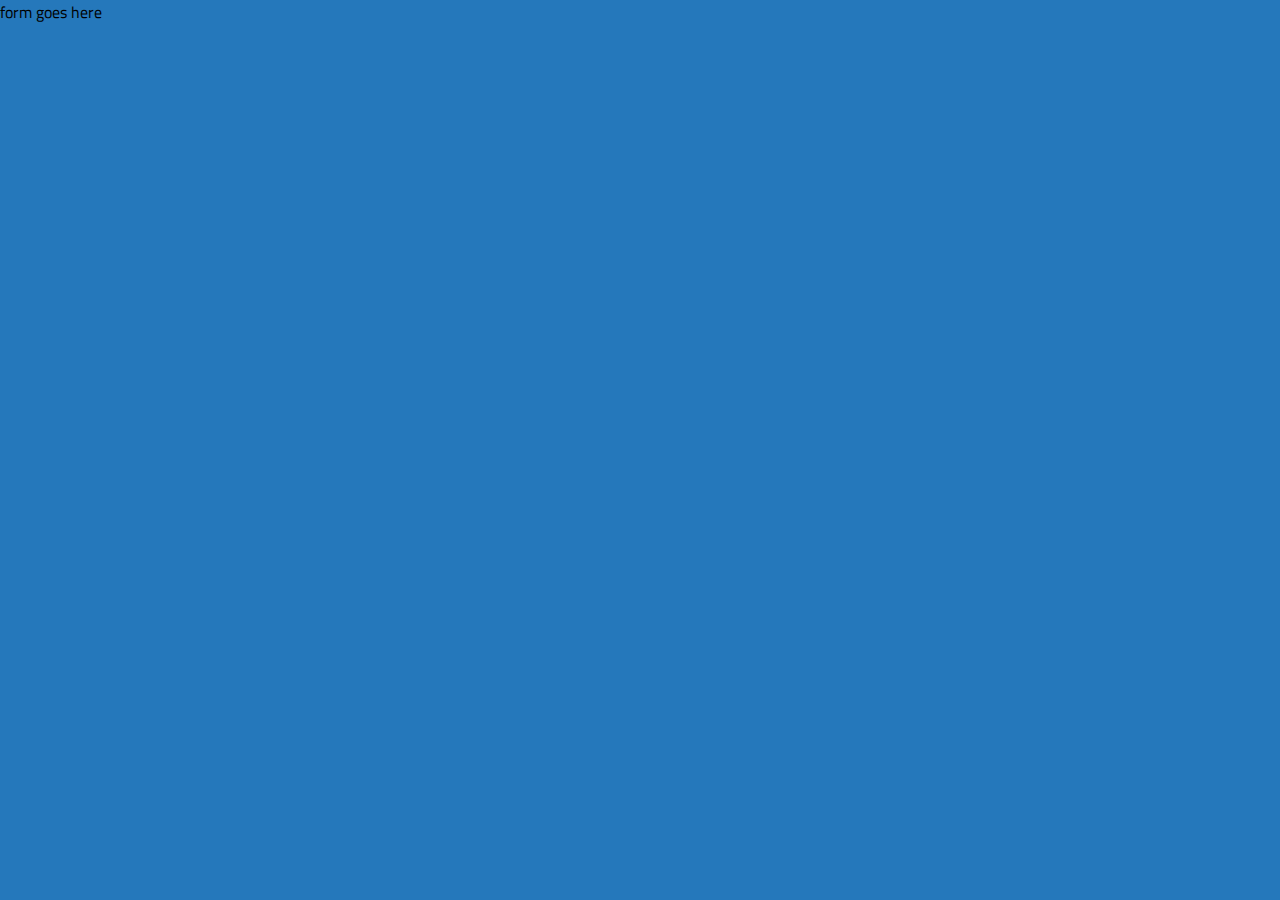
==== index.html @ 94f7e406 "created all of the pathing" ====
<!DOCTYPE html>
<html lang="en">

<head>
    <meta charset="UTF-8">
    <meta name="viewport" content="width=device-width, initial-scale=1.0">
    <meta http-equiv="X-UA-Compatible" content="ie=edge">
    <link href="https://fonts.googleapis.com/css2?family=Titillium+Web:wght@300&display=swap" rel="stylesheet">
    <link rel="stylesheet" href="styles/reset.css">
    <link rel="stylesheet" href="styles/home.css">
    <link rel="stylesheet" href="styles/style.css">
    <title>Document</title>
</head>

<body>
    
    form goes here
    <script type="module" src="app.js"></script>
</body>

</html>
---- styles/home.css ----
/* add home page styles here */
---- styles/style.css ----
body {
    /* https://coolors.co/generate and click export -> scss to get the colors to copy and paste below*/
    --color1: hsla(349, 69%, 76%, 1);
    --color2: hsla(207, 67%, 44%, 1);
    --color3: hsla(200, 61%, 56%, 1);
    --color4: hsla(187, 41%, 94%, 1);
    --color5: hsla(170, 28%, 95%, 1);

    /* --color1: hsla(45, 86%, 83%, 1);
    --color2: hsla(135, 65%, 98%, 1);
    --color3: hsla(315, 37%, 86%, 1);
    --color4: hsla(45, 73%, 98%, 1);
    --color5: hsla(224, 40%, 79%, 1); */
    
    --header-height: 80px;
    --shadow: 0px 10px 20px -12px rgba(0,0,0,0.45);
    --gutter: 30px;
    --footer-height: 25px;
    
    font-family: 'Titillium Web', sans-serif;
    background-color: var(--color2);
}

main {
    display: flex;
    flex-direction: column;
    justify-content: center;
    align-items: center;
    margin-bottom: calc(var(--footer-height));
}

section {
    background-color: var(--color5);
    width: 1000px;
    max-width: 80%;
    display: flex;
    flex-direction: column;
    justify-content: center;
    align-items: center;
    padding-top: var(--gutter);
    padding-bottom: var(--gutter);
    margin-top: var(--gutter);
    margin-bottom: var(--gutter);
    border: solid 2px var(--color1);
}

header {
    display: flex;
    justify-content: flex-end;
    background-color: var(--color3);
    height: var(--header-height);
    box-shadow: var(--shadow);
}

footer {
    display: flex;
    justify-content: flex-end;
    background-color: var(--color3);
    box-shadow: var(--shadow);
}


h2 {
    font-size: 1.8rem;
    font-weight: bold;
}

.gutter-right {
    margin-right: 20px;
}

.main-logo {
    animation: pulse 5s infinite ease-in-out;
}

header img {
    height: var(--header-height);
}



content {
    width: 80%;
}

p {
    margin: var(--gutter);
}
  
footer {
    position: fixed;
    width: 100%;
    bottom: 0;
    height: var(--footer-height);
    display: flex;
    justify-content: flex-end;
    background-color: var(--color3);
    box-shadow: var(--shadow);
}
  
  @keyframes pulse {
    20% {
      transform: rotate3d(-10, -10, -10, 50deg) scale(1.2);
    }

    40% {
        transform: rotate3d(10, 10, -10, 50deg) scale(1);
    }

    60% {
        transform: rotate3d(-10, 10, 10, 50deg) scale(1.2);
      }

    80% {
        transform: rotate3d(10, 10, 10, 50deg) scale(1);
    }

  }
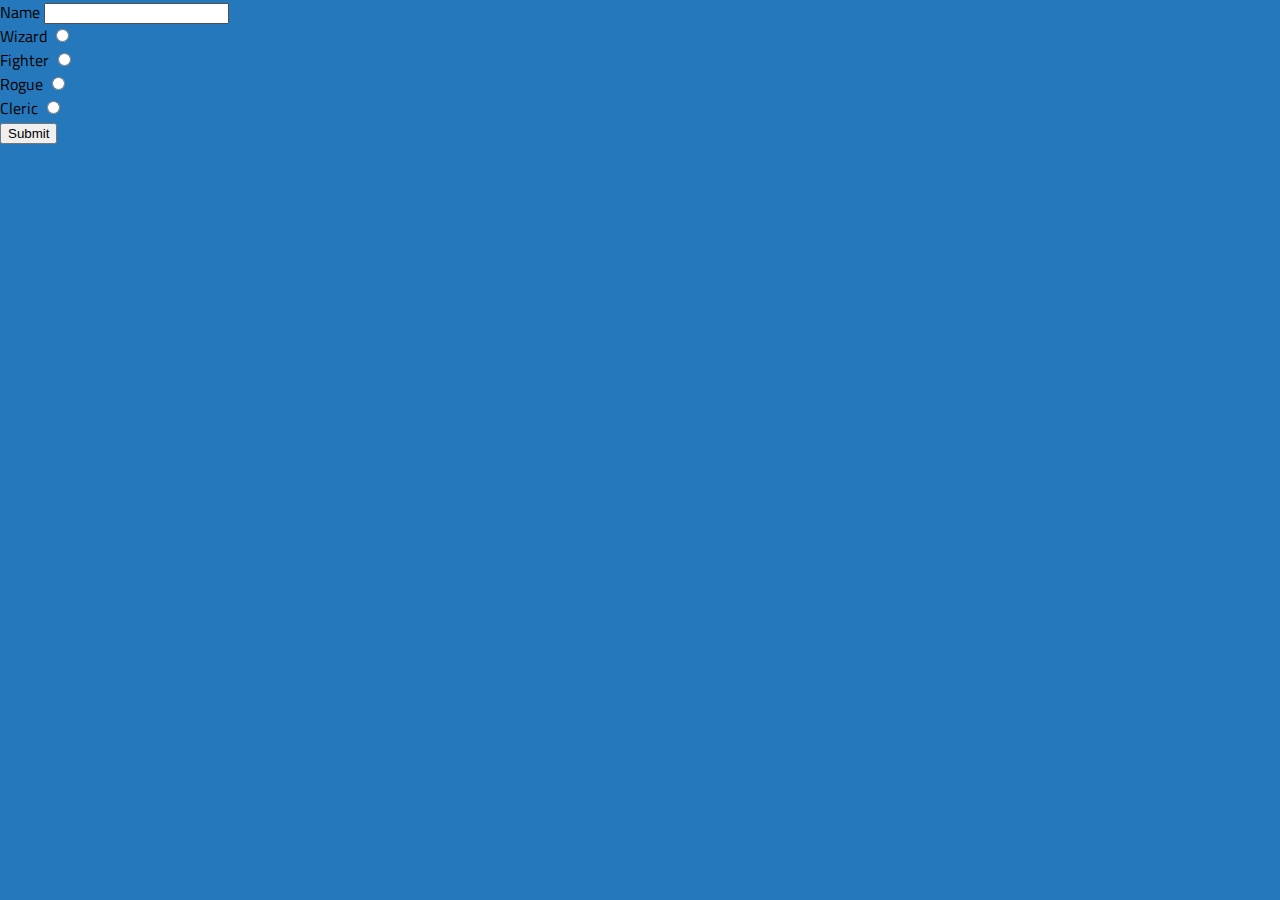
==== commit 6ed82eab: "created makeUser function for form and added localStorage to app.js" ====
--- a/index.html
+++ b/index.html
@@ -13,8 +13,30 @@
 </head>
 
 <body>
+    <form>
+        <label>
+            Name
+            <input name="name">
+        </label>
+        <label>
+            Wizard
+            <input type="radio" value="wizard" name="class">
+        </label>
+        <label>
+            Fighter
+            <input type="radio" value="fighter" name="class">
+        </label>
+        <label>
+            Rogue
+            <input type="radio" value="rogue" name="class">
+        </label>
+        <label>
+            Cleric
+            <input type="radio" value="cleric" name="class">
+        </label>
+        <button>Submit</button>
+    </form>
     
-    form goes here
     <script type="module" src="app.js"></script>
 </body>
 
--- a/styles/style.css
+++ b/styles/style.css
@@ -116,4 +116,8 @@
         transform: rotate3d(10, 10, 10, 50deg) scale(1);
     }
 
+  }
+
+  label {
+      display: block;
   }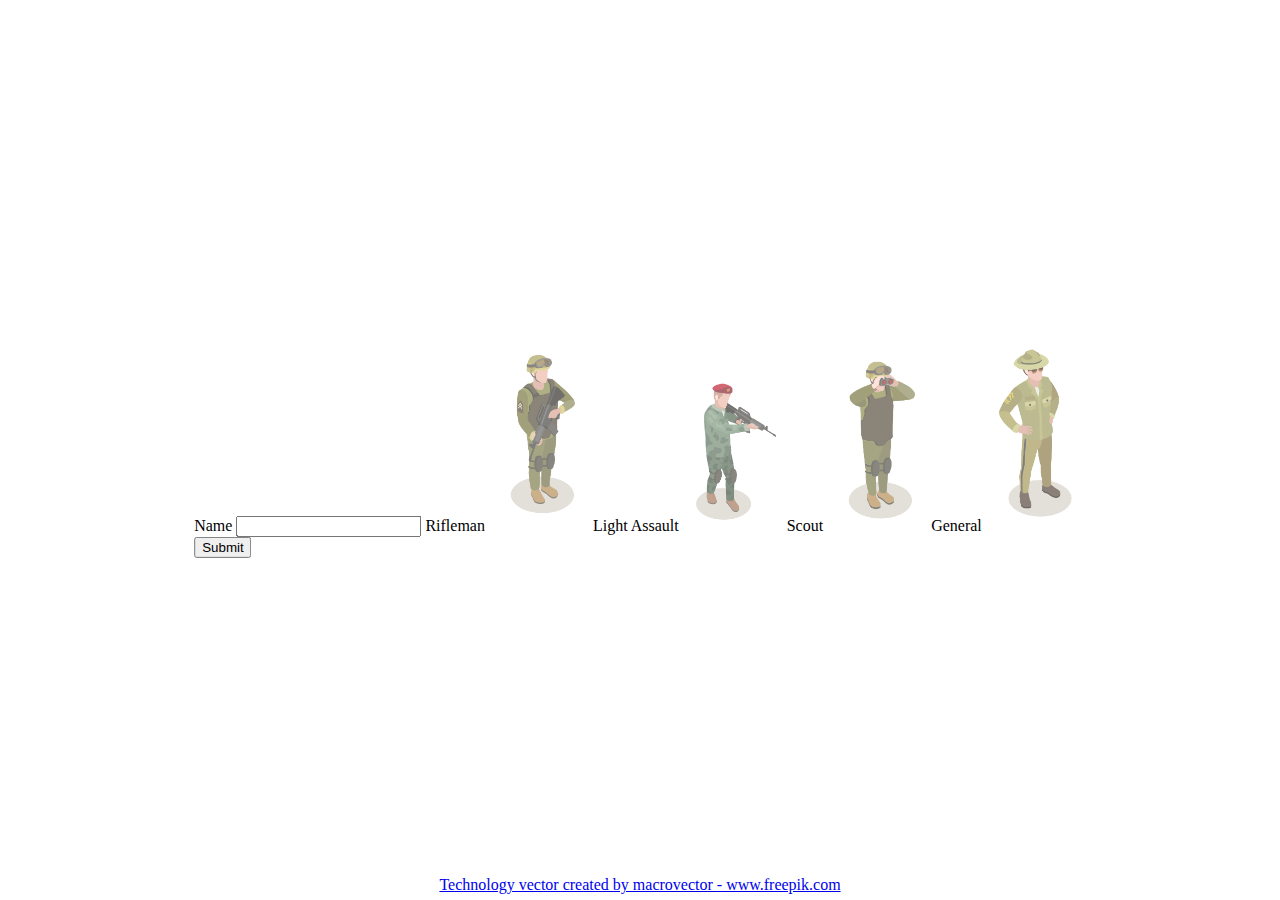
==== commit 41c1c26d: "added working buttons for questUtil" ====
--- a/index.html
+++ b/index.html
@@ -8,36 +8,43 @@
     <link href="https://fonts.googleapis.com/css2?family=Titillium+Web:wght@300&display=swap" rel="stylesheet">
     <link rel="stylesheet" href="styles/reset.css">
     <link rel="stylesheet" href="styles/home.css">
-    <link rel="stylesheet" href="styles/style.css">
     <title>Document</title>
 </head>
 
 <body>
     <form>
-        <label>
+        <label class="text-input">
             Name
             <input name="name">
         </label>
         <label>
-            Wizard
-            <input type="radio" value="wizard" name="class">
+            Rifleman
+            <input type="radio" value="rifleman" name="class">
+            <img src="./assets/rifleman.jpg" width= "100px">
         </label>
         <label>
-            Fighter
-            <input type="radio" value="fighter" name="class">
+            Light Assault
+            <input type="radio" value="light-assault" name="class">
+            <img src="./assets/light-assault.jpg" width="100px">
         </label>
         <label>
-            Rogue
-            <input type="radio" value="rogue" name="class">
+            Scout
+            <input type="radio" value="scout" name="class">
+            <img src="./assets/scout.jpg" width="100px">
         </label>
         <label>
-            Cleric
-            <input type="radio" value="cleric" name="class">
-        </label>
+            General
+            <input type="radio" value="leader" name="class">
+            <img src="./assets/general.jpg" width="100px">
+        </label><br>
         <button>Submit</button>
     </form>
     
     <script type="module" src="app.js"></script>
 </body>
+<footer>
+    <a href="https://www.freepik.com/free-photos-vectors/technology">Technology vector created by macrovector -
+        www.freepik.com</a>
+</footer>
 
 </html>--- a/styles/home.css
+++ b/styles/home.css
@@ -1 +1,50 @@
-/* add home page styles here */+/* add home page styles here */
+form {
+    margin: 0;
+    position: absolute;
+    top: 50%;
+    left: 50%;
+    margin-right: -50%;
+    transform: translate(-50%, -50%)
+}
+
+img {
+	box-sizing: border-box;
+    text-align: center;
+    position: relative;
+	
+} 
+
+[type=radio] {
+    position: absolute;
+    opacity: 0;
+    width: 0;
+    height: 0;
+}
+
+  [type=radio] + img {
+    opacity: 0.6;
+    cursor: crosshair;
+}
+
+  [type=radio]:checked + img {
+    transform: scaleX(1.5);
+    padding: 0.5em;
+    margin: 0em;
+    margin-right: 0.2em;
+    opacity: 1.0;
+    transition-duration: 0.8s, 0.6s;
+    transition-timing-function: cubic-bezier(.98,0,.22,.98), linear;
+       
+}
+
+ footer {
+    position: absolute;
+    bottom: 0;
+    width: 100%;
+    height: 1.5rem;
+    text-align: center;
+}
+
+
+
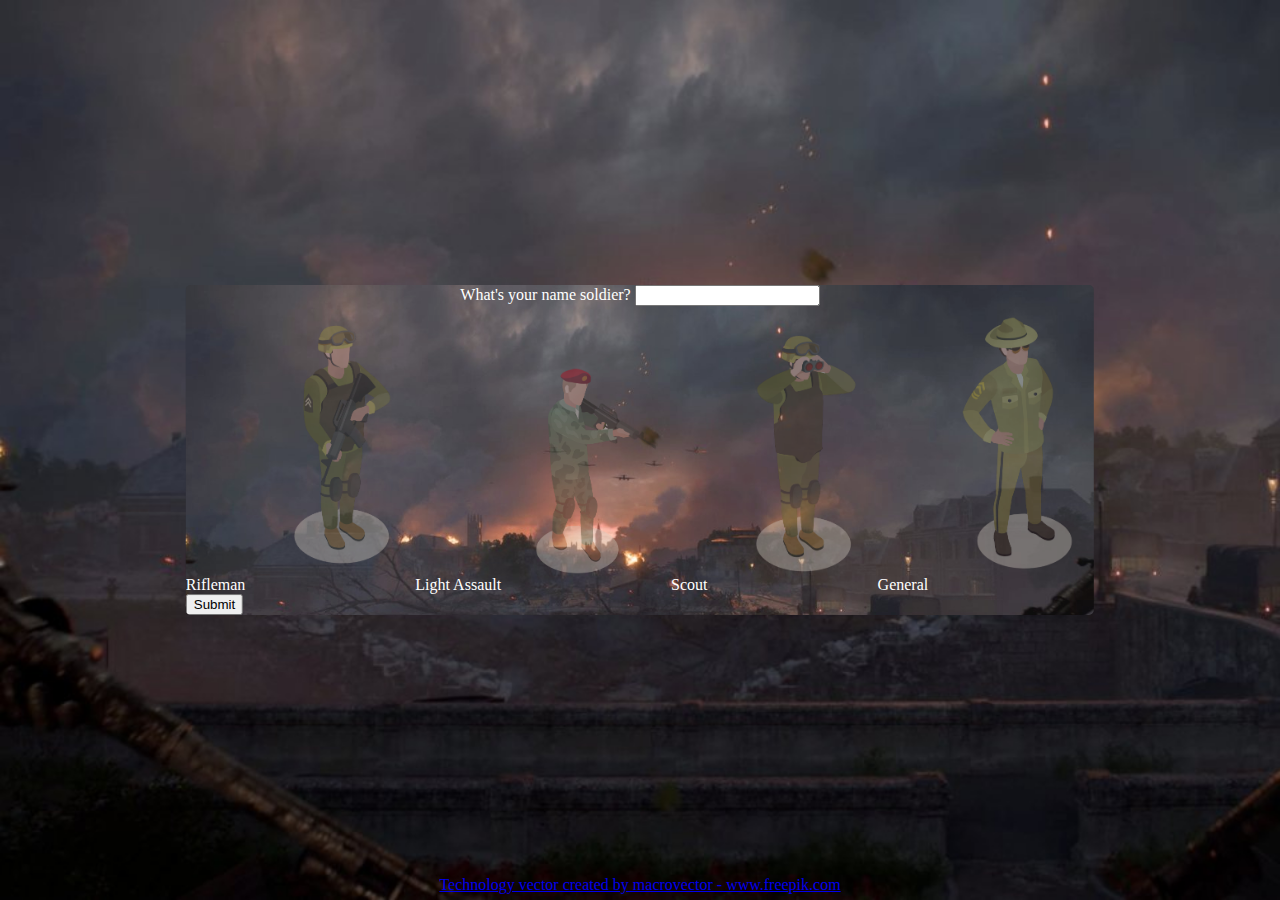
==== commit c899c8fa: "added map page with user info pulled from localStorage and added styles with CSS" ====
--- a/index.html
+++ b/index.html
@@ -13,31 +13,32 @@
 
 <body>
     <form>
-        <label class="text-input">
-            Name
-            <input name="name">
-        </label>
+        <p class="text-input">
+        <label for="name">
+            What's your name soldier?</label>
+            <input id="name" name="name" required>
+        </p>
         <label>
             Rifleman
             <input type="radio" value="rifleman" name="class">
-            <img src="./assets/rifleman.jpg" width= "100px">
+            <img src="./assets/rifleman.jpg" width= "150px">
         </label>
         <label>
             Light Assault
             <input type="radio" value="light-assault" name="class">
-            <img src="./assets/light-assault.jpg" width="100px">
+            <img src="./assets/light-assault.jpg" width="150px">
         </label>
         <label>
             Scout
             <input type="radio" value="scout" name="class">
-            <img src="./assets/scout.jpg" width="100px">
+            <img src="./assets/scout.jpg" width="150px">
         </label>
         <label>
             General
             <input type="radio" value="leader" name="class">
-            <img src="./assets/general.jpg" width="100px">
+            <img src="./assets/general.jpg" width="150px">
         </label><br>
-        <button>Submit</button>
+        <button class="button">Submit</button>
     </form>
     
     <script type="module" src="app.js"></script>
--- a/styles/home.css
+++ b/styles/home.css
@@ -1,44 +1,54 @@
 /* add home page styles here */
+
+body {
+    background-image: url('../assets/battlefield-background.jpg');
+    background-repeat: no-repeat;
+    background-size: cover;
+    
+}
+
 form {
+    content: '';
     margin: 0;
+    background: inherit;
     position: absolute;
     top: 50%;
     left: 50%;
     margin-right: -50%;
-    transform: translate(-50%, -50%)
+    transform: translate(-50%, -50%);
+    border-radius: 5px;
+    color: white;
+    box-shadow: inset 0 0 0 200px 
+    rgba(255,255,255,0.05);
+    overflow: hidden;
 }
 
-img {
-	box-sizing: border-box;
-    text-align: center;
-    position: relative;
-	
-} 
-
 [type=radio] {
-    position: absolute;
     opacity: 0;
     width: 0;
     height: 0;
 }
 
-  [type=radio] + img {
-    opacity: 0.6;
+[type=radio] + img {
+    opacity: 0.4;
     cursor: crosshair;
+    transform-style: preserve-3d;
+    
 }
 
-  [type=radio]:checked + img {
-    transform: scaleX(1.5);
+[type=radio]:checked + img {
     padding: 0.5em;
     margin: 0em;
     margin-right: 0.2em;
     opacity: 1.0;
-    transition-duration: 0.8s, 0.6s;
+    transition-duration: 0.9s, 0.6s;
     transition-timing-function: cubic-bezier(.98,0,.22,.98), linear;
-       
+    animation: spin 5s linear infinite;
 }
 
- footer {
+
+
+footer {
     position: absolute;
     bottom: 0;
     width: 100%;
@@ -46,5 +56,24 @@
     text-align: center;
 }
 
+@keyframes spin {
+    0% {
+        transform: rotateY(0deg);
+    }
+    100% {
+        transform: rotateY(360deg);
+    }
+}
+
+p.text-input {
+    text-align: center;
+}
 
 
+
+
+
+
+
+
+
